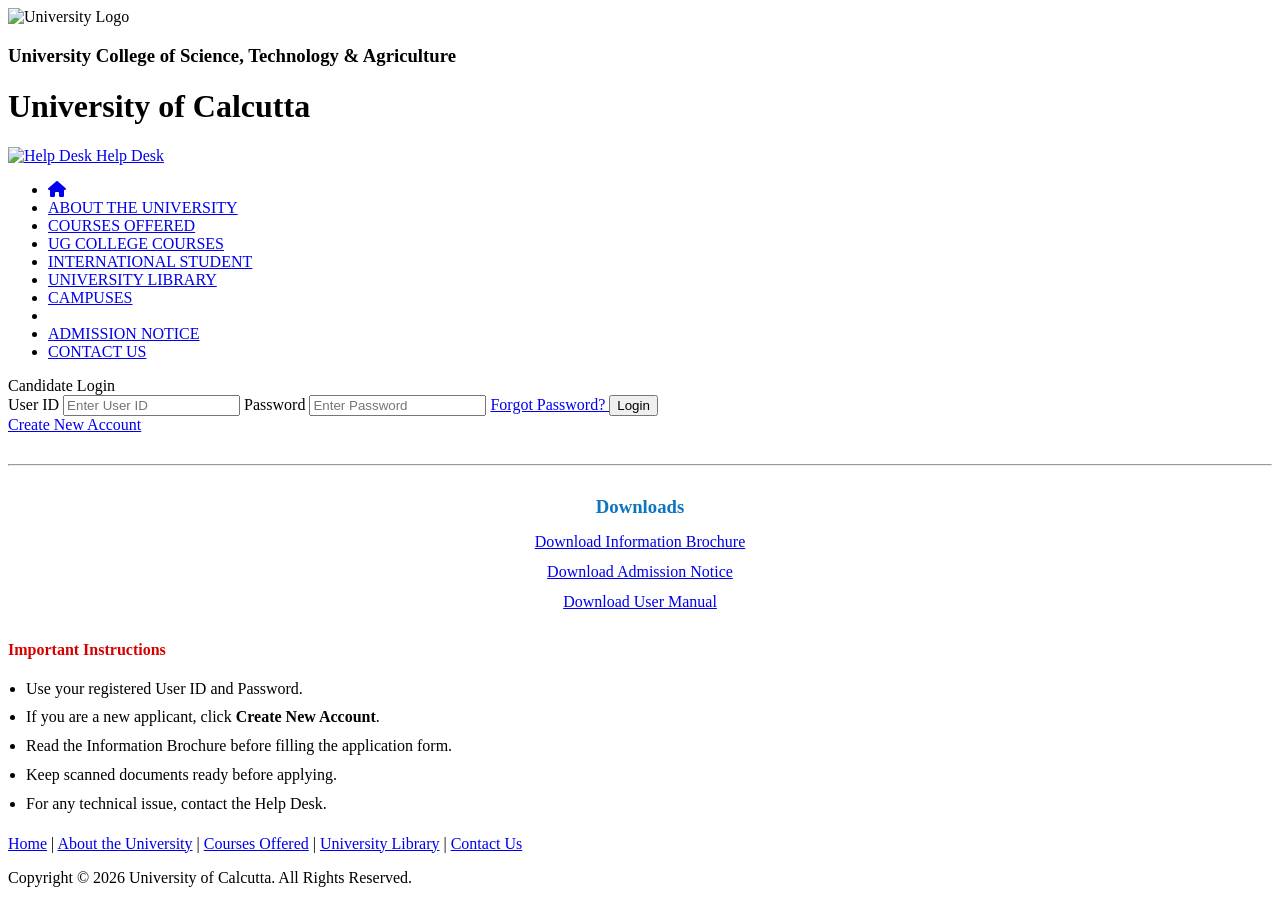
==== apply.html @ b2866b78 "Add files via upload" ====
<!DOCTYPE html>
<html lang="en">

<head>

    <meta charset="UTF-8">

    <meta name="viewport" content="width=device-width, initial-scale=1.0">

    <title>Candidate Login | M.COM Admission - 2026</title>

    <link rel="stylesheet" href="css/style.css">

    <link rel="stylesheet"
        href="https://cdnjs.cloudflare.com/ajax/libs/font-awesome/6.6.0/css/all.min.css">

</head>

<body>

    <!-- ================= HEADER ================= -->

<header>

    <div class="top-header">

        <div class="header-container">

            <div class="logo-section">

                <img src="images/logo.png" alt="University Logo">

                <div class="heading">

                    <h3>University College of Science, Technology & Agriculture</h3>

                    <h1>University of Calcutta</h1>

                </div>

            </div>

            <a href="pdf/helpdesk.pdf" target="_blank" class="helpdesk">

                <img src="https://www.caluniv-ucsta.net/images/help_desk.png" alt="Help Desk">

                <span>Help Desk</span>

            </a>

        </div>

    </div>

</header>

<!-- ================= NAVBAR ================= -->

<nav class="navbar">

    <ul>

        <li>
            <a href="index.html">
                <i class="fas fa-home"></i>
            </a>
        </li>

        <li><a href="#">ABOUT THE UNIVERSITY</a></li>

        <li><a href="#">COURSES OFFERED</a></li>

        <li><a href="#">UG COLLEGE COURSES</a></li>

        <li><a href="#">INTERNATIONAL STUDENT</a></li>

        <li><a href="#">UNIVERSITY LIBRARY</a></li>

        <li><a href="#">CAMPUSES</a></li>
        <li class="nav-break"></li>
        <li class="active">
            <a href="#">ADMISSION NOTICE</a>
        </li>

        <li><a href="#">CONTACT US</a></li>

    </ul>

</nav>

    <!-- ================= LOGIN PAGE ================= -->

    <section class="apply-page">

        <div class="login-box">

            <div class="login-header">

                Candidate Login

            </div>

            <div class="login-body">

                <form>

                    <label for="userid">

                        User ID

                    </label>

                    <input
                        type="text"
                        id="userid"
                        placeholder="Enter User ID">

                    <label for="password">

                        Password

                    </label>

                    <input
                        type="password"
                        id="password"
                        placeholder="Enter Password">

                    <a href="#" class="forgot-password">

                        Forgot Password?

                    </a>
                    <button type="submit" class="login-btn">

                        Login

                    </button>

                </form>

                <a href="#" class="create-account">

                    Create New Account

                </a>

                <hr style="margin:30px 0;">

                <h3 style="text-align:center;color:#0B75BE;margin-bottom:15px;">

                    Downloads

                </h3>

                <a href="pdf/information-brochure.pdf"
                   target="_blank"
                   class="download-btn"
                   style="display:block;text-align:center;margin-bottom:12px;">

                    Download Information Brochure

                </a>

                <a href="pdf/admission-notice.pdf"
                   target="_blank"
                   class="download-btn"
                   style="display:block;text-align:center;margin-bottom:12px;">

                    Download Admission Notice

                </a>

                <a href="pdf/application-guide.pdf"
                   target="_blank"
                   class="download-btn"
                   style="display:block;text-align:center;">

                    Download User Manual

                </a>

                <div style="margin-top:30px;">

                    <h4 style="color:#d60000;margin-bottom:10px;">

                        Important Instructions

                    </h4>

                    <ul style="padding-left:18px;line-height:1.8;">

                        <li>Use your registered User ID and Password.</li>

                        <li>If you are a new applicant, click <strong>Create New Account</strong>.</li>

                        <li>Read the Information Brochure before filling the application form.</li>

                        <li>Keep scanned documents ready before applying.</li>

                        <li>For any technical issue, contact the Help Desk.</li>

                    </ul>

                </div>

            </div>

        </div>

    </section>

    <footer>

        <div class="footer-links">

            <a href="index.html">Home</a>

            <span>|</span>

            <a href="#">About the University</a>

            <span>|</span>

            <a href="#">Courses Offered</a>

            <span>|</span>

            <a href="#">University Library</a>

            <span>|</span>

            <a href="#">Contact Us</a>

        </div>

        <p>

            Copyright © 2026 University of Calcutta. All Rights Reserved.

        </p>

    </footer>

    <script src="js/script.js"></script>

</body>

</html>
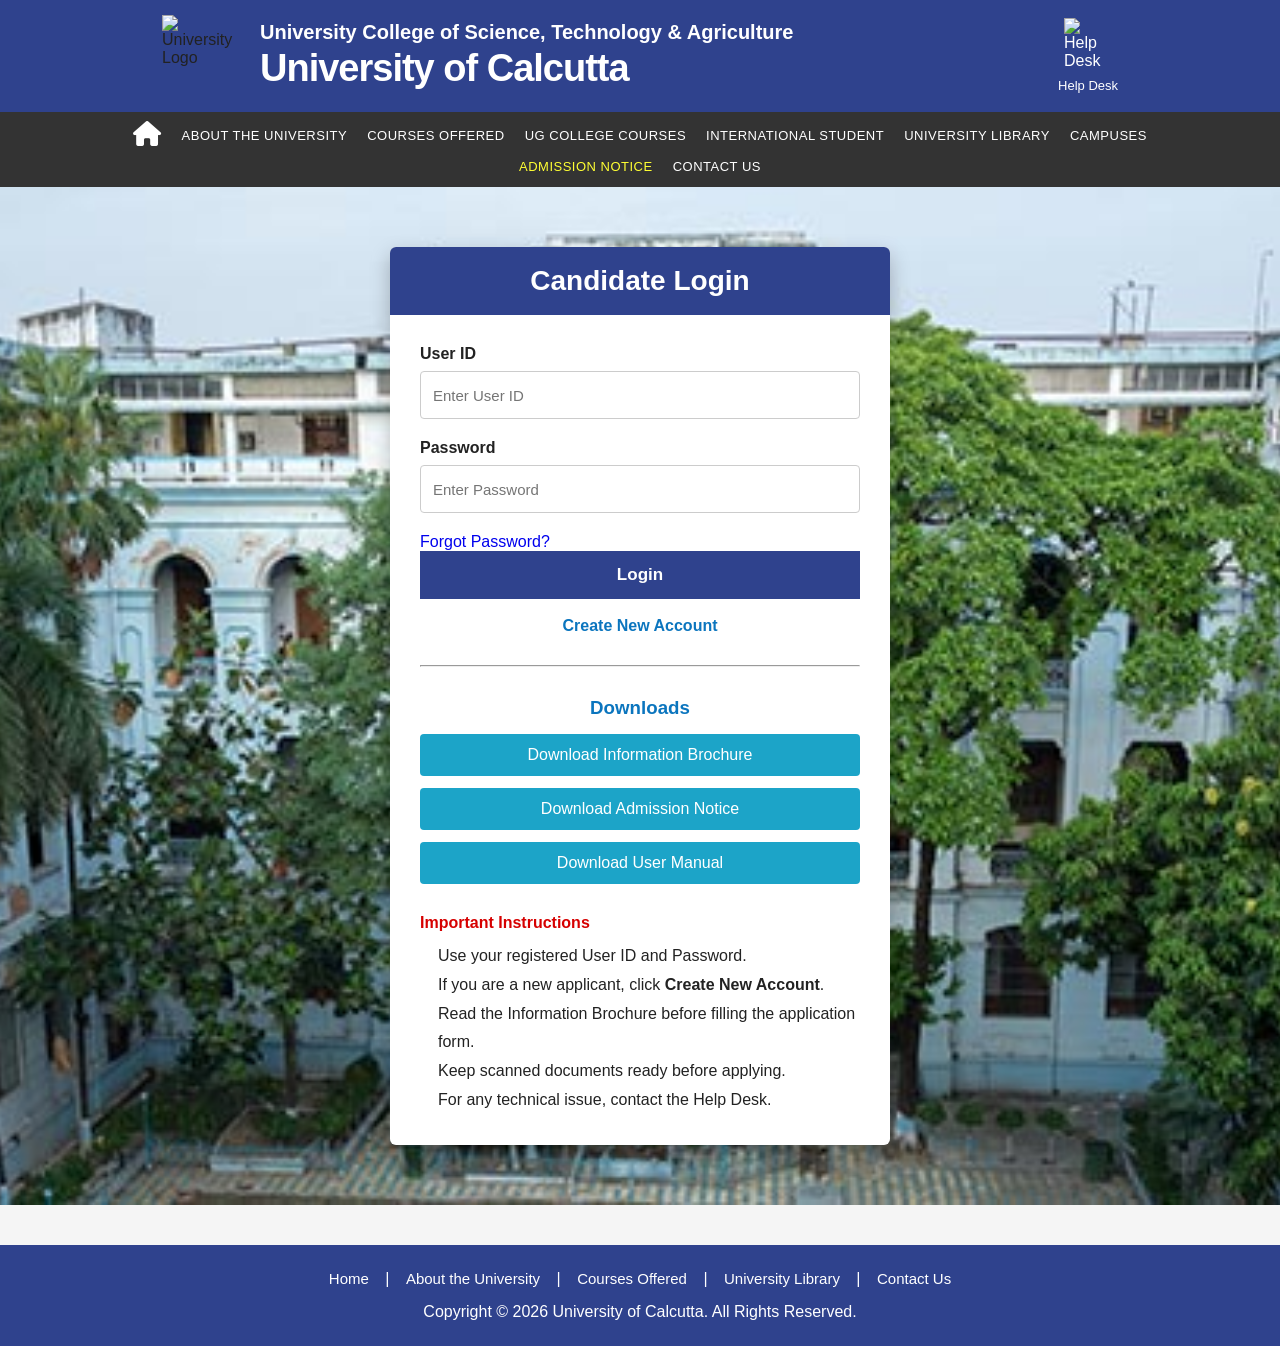
==== commit ccc9b951: "Update apply.html" ====
--- a/apply.html
+++ b/apply.html
@@ -28,7 +28,7 @@
 
             <div class="logo-section">
 
-                <img src="images/logo.png" alt="University Logo">
+                <img src="https://www.caluniv-ucsta.net/images/logo.png" alt="University Logo">
 
                 <div class="heading">
 
@@ -246,4 +246,4 @@
 
 </body>
 
-</html>+</html>
--- a/css/style.css
+++ b/css/style.css
@@ -0,0 +1,941 @@
+/*==================================================
+  UNIVERSITY OF CALCUTTA
+  M.COM ADMISSION CLONE
+===================================================*/
+
+*{
+    margin:0;
+    padding:0;
+    box-sizing:border-box;
+}
+
+html{
+    scroll-behavior:smooth;
+}
+
+body{
+
+    font-family:'Roboto',sans-serif;
+    background:#f5f5f5;
+    color:#222;
+    overflow-x:hidden;
+    margin:0;
+    padding:0;
+
+}
+
+/*==========================================
+            LINKS
+==========================================*/
+
+a{
+    text-decoration:none;
+}
+
+ul{
+    list-style:none;
+}
+
+/*==========================================
+            HEADER
+==========================================*/
+
+.top-header{
+
+    width:100%;
+    height:112px;
+
+    background:#2f428d;
+
+}
+
+.header-container{
+
+    width:1540px;
+    height:100px;
+
+    margin:auto;
+
+    display:flex;
+    justify-content:space-between;
+    align-items:center;
+
+}
+
+/*==========================================
+            LOGO SECTION
+==========================================*/
+
+.logo-section{
+
+    display:flex;
+    align-items:center;
+
+}
+
+.logo-section img{
+
+    width:80px;
+    height:80px;
+
+    margin-right:18px;
+    margin-left:130px;
+    margin-top:10px;
+
+}
+
+/*==========================================
+            UNIVERSITY NAME
+==========================================*/
+
+.heading h3{
+
+    color:#fff;
+
+    font-size:20px;
+
+    font-weight:700;
+
+    margin-bottom:3px;
+    margin-top:10px;
+
+}
+
+.heading h1{
+
+    color:#fff;
+
+    font-size:38px;
+
+    font-weight:700;
+
+    letter-spacing:-1px;
+
+}
+
+/*==========================================
+            HELP DESK
+==========================================*/
+
+.helpdesk{
+
+    display:flex;
+
+    flex-direction:column;
+
+    justify-content:center;
+
+    align-items:center;
+
+    color:white;
+
+    margin-right:130px;
+
+}
+
+.helpdesk i{
+
+    font-size:58px;
+
+    margin-bottom:8px;
+    margin-top:10px;
+
+}
+
+.helpdesk img{
+
+    width:48px;
+    height:auto;
+    margin-bottom:8px;
+    margin-top:10px;
+
+}
+
+.helpdesk span{
+
+    font-size:13px;
+
+    font-weight:500;
+
+}
+
+/*==========================================
+            NAVBAR
+==========================================*/
+
+.navbar{
+
+    width:100%;
+    background:#333333;
+    min-height:75px;
+    padding:10px 0;
+
+}
+
+.navbar ul{
+
+    width:1540px;
+
+    margin:auto;
+
+    display:flex;
+
+    justify-content:center;
+
+    align-items:center;
+    flex-wrap:wrap;
+    gap:5px 20px;
+
+}
+
+.navbar li{
+
+    margin:0;
+
+}
+
+.navbar .nav-break{
+
+    flex-basis:100%;
+    height:0;
+    margin:0;
+
+}
+
+.navbar a{
+
+    color:white;
+
+    font-size:13px;
+    letter-spacing:0.5px;
+    font-weight:400;
+
+    transition:.25s;
+
+}
+
+.navbar a:hover{
+
+    color:#ffff33;
+
+}
+
+.navbar .active a{
+
+    color:#ffff33;
+
+}
+
+.navbar i{
+
+    font-size:25px;
+
+}
+
+/*==========================================
+            HERO
+==========================================*/
+
+.hero{
+
+    width:100vw;
+    margin-left:calc(50% - 50vw);
+    height:250px;
+    background:url("../images/campus.jpg");
+    background-size:cover;
+    background-position:center;
+    position:relative;
+
+}
+
+.hero::before{
+
+    content:"";
+
+    position:absolute;
+
+    inset:0;
+
+    background:rgba(0,0,0,.55);
+
+}
+
+.hero-overlay{
+
+    position:absolute;
+
+    inset:0;
+
+    display:flex;
+
+    justify-content:center;
+
+    align-items:center;
+
+}
+
+.hero-overlay h1{
+
+    color:white;
+
+    font-size:40px;
+
+    font-weight:540;
+
+    letter-spacing:1px;
+
+    z-index:2;
+
+}
+
+/*==========================================
+            MARQUEE
+==========================================*/
+
+.marquee-section{
+
+    width:1200px;
+    max-width:85%;
+    margin:30px auto 18px;
+
+}
+
+.marquee-box{
+
+    background:#1110ff;
+
+    height:90px;
+
+    display:flex;
+
+    align-items:center;
+
+    border-radius:3px;
+
+}
+
+.marquee-box marquee{
+
+    color:white;
+
+    font-size:18px;
+    font-weight:700;
+
+}
+
+/*==========================================
+            MAIN CONTAINER
+==========================================*/
+
+.main-container{
+
+    width:1200px;
+    max-width:85%;
+    margin:0 auto 40px;
+
+}
+
+.content-wrapper{
+
+    display:flex;
+    justify-content:space-between;
+    align-items:stretch;
+    gap:28px;
+
+}
+
+/*==========================================
+            INFORMATION PANEL
+==========================================*/
+
+.information{
+
+    width:calc(50% - 14px);
+
+    background:#fff;
+
+    border:1px solid #dddddd;
+
+    border-radius:4px;
+
+    box-shadow:0 1px 4px rgba(0,0,0,.12);
+
+    padding:16px;
+
+}
+
+.information h2{
+
+    font-size:25px;
+
+    color:#3f3d3d;
+
+    letter-spacing:0.5px;
+
+    margin-bottom:18px;
+
+    font-weight:680;
+
+}
+
+.information ul{
+
+    list-style:disc;
+
+    padding-left:22px;
+
+}
+
+.information li{
+
+    margin-bottom:4px;
+
+}
+
+/*==========================================
+        TURQUOISE BUTTONS
+==========================================*/
+
+.information li a{
+
+    background:#22a7c6;
+
+    color:white;
+
+    display:inline-flex;
+
+    align-items:center;
+    gap:8px;
+
+    min-height:48px;
+    width:100%;
+    padding:0 16px;
+
+    border:1px solid white;
+
+    font-size:13px;
+
+    font-weight:700;
+
+    transition:.25s;
+
+}
+
+.information li a span{
+
+    display:inline-block;
+
+}
+
+.information li a:hover{
+
+    background:#1893b0;
+
+}
+
+.information li img{
+
+    height:16px;
+    flex-shrink:0;
+    display:block;
+
+}
+
+/*==========================================
+        APPLY BUTTON
+==========================================*/
+
+.apply-area{
+
+    margin-top:22px;
+
+}
+
+.apply-button{
+
+    display:flex;
+
+    justify-content:center;
+
+    align-items:center;
+
+    width:100%;
+
+    height:58px;
+
+    background:#20a7c6;
+
+    color:#004cb8;
+
+    font-size:18px;
+
+    font-weight:600;
+
+    border:1px solid #1996b3;
+
+    transition:.25s;
+
+}
+
+.apply-button:hover{
+
+    background:#1896b2;
+
+    color:white;
+
+}
+
+/*==========================================
+        IMPORTANT DATES
+==========================================*/
+
+.important-dates{
+
+    width:calc(50% - 14px);
+
+    background:#fff;
+
+    border:1px solid #dddddd;
+
+    border-radius:4px;
+
+    box-shadow:0 1px 4px rgba(0,0,0,.12);
+
+    padding:16px;
+
+    display:flex;
+
+    flex-direction:column;
+
+}
+
+.important-dates h2{
+    font-size:25px;
+
+    color:#3f3d3d;
+    
+    letter-spacing:0.5px;
+
+    margin-bottom:18px;
+
+    font-weight:680;
+
+}
+
+.dates-box{
+
+    flex:1;
+
+    min-height:0;
+
+    border:1px solid #efefef;
+
+    background:white;
+
+}
+/*==========================================
+            MERIT LIST PAGES
+==========================================*/
+
+.page-content{
+
+    width:1540px;
+
+    margin:40px auto;
+
+    background:#ffffff;
+
+    padding:35px;
+
+    border-radius:4px;
+
+    box-shadow:0 2px 8px rgba(0,0,0,.12);
+
+}
+
+.page-content h2{
+
+    text-align:center;
+
+    color:#2f428d;
+
+    font-size:34px;
+
+    margin-bottom:10px;
+
+    font-weight:700;
+
+}
+
+.page-content h3{
+
+    text-align:center;
+
+    color:#333;
+
+    font-size:22px;
+
+    margin-bottom:30px;
+
+}
+
+.category-table{
+
+    width:100%;
+
+    border-collapse:collapse;
+
+}
+
+.category-table th{
+
+    background:#2f428d;
+
+    color:white;
+
+    padding:15px;
+
+    border:1px solid #ddd;
+
+    font-size:16px;
+
+}
+
+.category-table td{
+
+    border:1px solid #ddd;
+
+    padding:15px;
+
+    text-align:center;
+
+    font-size:15px;
+
+}
+
+.category-table tr:nth-child(even){
+
+    background:#f7f7f7;
+
+}
+
+.category-table tr:hover{
+
+    background:#eef6ff;
+
+}
+
+.category-table a{
+
+    display:inline-block;
+
+    background:#1ca4c8;
+
+    color:white;
+
+    padding:8px 18px;
+
+    border-radius:4px;
+
+    transition:.25s;
+
+    font-weight:600;
+
+}
+
+.category-table a:hover{
+
+    background:#1383a0;
+
+}
+
+/*==========================================
+            LOGIN PAGE
+==========================================*/
+
+.apply-page{
+
+    width:100%;
+
+    min-height:900px;
+
+    background:url("../images/campus.jpg") center center/cover no-repeat;
+
+    display:flex;
+
+    justify-content:center;
+
+    align-items:center;
+
+    padding:60px 0;
+
+}
+
+.login-box{
+
+    width:500px;
+
+    background:white;
+
+    border-radius:6px;
+
+    box-shadow:0 8px 20px rgba(0,0,0,.25);
+
+    overflow:hidden;
+
+}
+
+.login-header{
+
+    background:#2f428d;
+
+    color:white;
+
+    text-align:center;
+
+    padding:18px;
+
+    font-size:28px;
+
+    font-weight:700;
+
+}
+
+.login-body{
+
+    padding:30px;
+
+}
+
+.login-body label{
+
+    display:block;
+
+    margin-bottom:8px;
+
+    font-weight:600;
+
+}
+
+.login-body input{
+
+    width:100%;
+
+    height:48px;
+
+    margin-bottom:20px;
+
+    border:1px solid #ccc;
+
+    border-radius:4px;
+
+    padding:0 12px;
+
+    font-size:15px;
+
+}
+
+.login-btn{
+
+    width:100%;
+
+    height:48px;
+
+    background:#2f428d;
+
+    color:white;
+
+    border:none;
+
+    cursor:pointer;
+
+    font-size:17px;
+
+    font-weight:600;
+
+    transition:.25s;
+
+}
+
+.login-btn:hover{
+
+    background:#1d2e69;
+
+}
+
+.create-account{
+
+    display:block;
+
+    margin-top:18px;
+
+    text-align:center;
+
+    color:#0b75be;
+
+    font-weight:600;
+
+}
+
+.download-btn{
+
+    display:block;
+
+    margin-top:12px;
+
+    padding:12px;
+
+    background:#1ca4c8;
+
+    color:white;
+
+    text-align:center;
+
+    border-radius:4px;
+
+}
+
+.download-btn:hover{
+
+    background:#1686a3;
+
+}
+
+/*==========================================
+            FOOTER
+==========================================*/
+
+footer{
+
+    background:#2f428d;
+
+    color:white;
+
+    text-align:center;
+
+    padding:25px 15px;
+
+    margin-top:40px;
+
+}
+
+.footer-links{
+
+    margin-bottom:15px;
+
+}
+
+.footer-links a{
+
+    color:white;
+
+    margin:0 12px;
+
+    font-size:15px;
+
+}
+
+.footer-links a:hover{
+
+    color:#ffff66;
+
+}
+
+.copyright{
+
+    font-size:14px;
+
+}
+
+/*==========================================
+            RESPONSIVE
+==========================================*/
+
+@media(max-width:1600px){
+
+    .header-container,
+    .navbar ul,
+    .marquee-section,
+    .main-container,
+    .page-content{
+
+        width:95%;
+
+    }
+
+}
+
+@media(max-width:1100px){
+
+    .content-wrapper{
+
+        flex-direction:column;
+
+    }
+
+    .information,
+    .important-dates{
+
+        width:100%;
+
+    }
+
+    .heading h1{
+
+        font-size:40px;
+
+    }
+
+    .heading h3{
+
+        font-size:20px;
+
+    }
+
+}
+
+@media(max-width:768px){
+
+    .navbar{
+
+        height:auto;
+
+    }
+
+    .navbar ul{
+
+        flex-direction:column;
+
+        padding:15px 0;
+
+    }
+
+    .navbar li{
+
+        margin:8px 0;
+
+    }
+
+    .hero{
+
+        height:220px;
+
+    }
+
+    .hero-overlay h1{
+
+        font-size:34px;
+
+        text-align:center;
+
+        padding:0 15px;
+
+    }
+
+    .login-box{
+
+        width:95%;
+
+    }
+
+}
